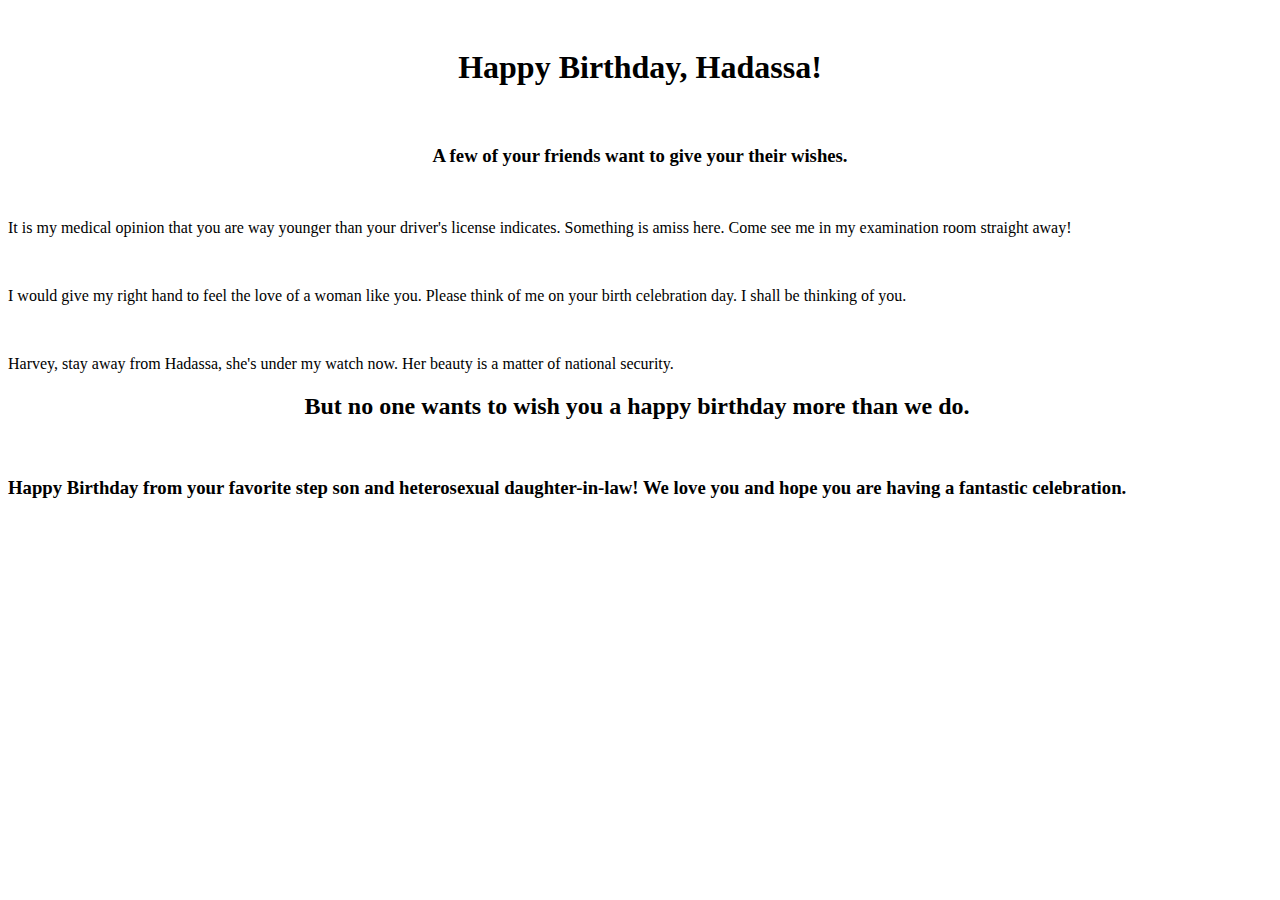
==== index.html @ e03aa289 "website" ====
<!DOCTYPE html>
<html lang="en">

<head>
    <meta charset="utf-8">
    <meta http-equiv="X-UA-Compatible" content="IE=edge">
    <meta name="viewport" content="width=device-width, initial-scale=1.0">
    <meta name="description" content="">
    <meta name="author" content="">
    <link rel="shortcut icon" href="../../docs-assets/ico/favicon.png">

    <title>Justified Nav Template for Bootstrap</title>

    <!-- Bootstrap core CSS -->
    <link href="bootstrap/css/bootstrap.css" rel="stylesheet">

    <!-- Custom styles for this template -->
    <link href="justified-nav.css" rel="stylesheet">

    <!-- HTML5 shim and Respond.js IE8 support of HTML5 elements and media queries -->
    <!--[if lt IE 9]>
      <script src="https://oss.maxcdn.com/libs/html5shiv/3.7.0/html5shiv.js"></script>
      <script src="https://oss.maxcdn.com/libs/respond.js/1.3.0/respond.min.js"></script>
    <![endif]-->
</head>

<body>

    <div class="container">

        <div class="masthead">


        </div>

        <!-- Jumbotron -->
        <div class="jumbotron">
            <h1>Happy Birthday, Hadassa!</h1>
            <p>
                <br>
            </p>
            <h3>A few of your friends want to give your their wishes.</h3>
            <p></p>
        </div>

        <!-- Example row of columns -->


        <!-- Site footer -->


        <div class="row">
            <div class="col-sm-6 col-md-4">
                <div class="thumbnail">
                    <img src="http://4.bp.blogspot.com/-NwAAEV0ZN6U/T2zyvvCZqoI/AAAAAAAAAEc/LFcv1ha3m2A/s1600/11329_113036_DOC_MARTIN_EP8_08.jpg" alt="">
                    <div class="caption">
                        <p>It is my medical opinion that you are way younger than your driver's license indicates. Something is amiss here. Come see me in my examination room straight away!</p>
                        <p></p>
                    </div>
                </div>
            </div>
            <div class="col-sm-6 col-md-4">
                <div class="thumbnail">
                    <img src="http://cdn2.vox-cdn.com/assets/4234797/Gwardzista_jaime.jpg" alt="">
                    <div class="caption">
                        <p>I would give my right hand to feel the love of a woman like you. Please think of me on your birth celebration day. I shall be thinking of you.</p>
                        <p></p>
                    </div>
                </div>
            </div>
            <div class="col-sm-6 col-md-4">
                <div class="thumbnail">
                    <img src="http://static.tvgcdn.net/MediaBin/Galleries/Shows/M_R/Mi_Mp/MI5/season1/mi-penryjones5.jpg" alt="">
                    <div class="caption">
                        <p>Harvey, stay away from Hadassa, she's under my watch now. Her beauty is a matter of national security.</p>
                        <p></p>
                    </div>
                </div>
            </div>
            <div class="col-sm-6 col-md-4"></div>
            <div class="col-sm-6 col-md-4"></div>
        </div>

    </div>
    <!-- /container -->


    <!-- Bootstrap core JavaScript
    ================================================== -->
    <!-- Placed at the end of the document so the pages load faster -->
    <script src="https://code.jquery.com/jquery-1.10.2.min.js"></script>





    <div class="row">
        <div class="jumbotron">
            <h2>But no one wants to wish you a happy birthday more than we do.&nbsp;</h2> 
            <p></p>
        </div>
        <div class="col-sm-6 col-md-4"></div>
        <div class="col-sm-6 col-md-4">
            <div class="thumbnail">
                <img src="file:///Users/mattjmorris/Dropbox/Camera%20Uploads/2013-09-06%2020.27.42.jpg" alt="">
                <div class="caption">
                    <h3 class="text-center">Happy Birthday from your favorite step son and heterosexual daughter-in-law! We love you and hope you are having a fantastic celebration.</h3> 
                    <p></p>
                </div>
            </div>
        </div>
    </div>
</body>

</html>
---- justified-nav.css ----
body {
  padding-top: 20px;
}

.footer {
  border-top: 1px solid #eee;
  margin-top: 40px;
  padding-top: 40px;
  padding-bottom: 40px;
}

/* Main marketing message and sign up button */
.jumbotron {
  text-align: center;
  background-color: transparent;
}
.jumbotron .btn {
  font-size: 21px;
  padding: 14px 24px;
}

/* Customize the nav-justified links to be fill the entire space of the .navbar */

.nav-justified {
  background-color: #eee;
  border-radius: 5px;
  border: 1px solid #ccc;
}
.nav-justified > li > a {
  margin-bottom: 0;
  padding-top: 15px;
  padding-bottom: 15px;
  color: #777;
  font-weight: bold;
  text-align: center;
  border-bottom: 1px solid #d5d5d5;
  background-color: #e5e5e5; /* Old browsers */
  background-repeat: repeat-x; /* Repeat the gradient */
  background-image: -moz-linear-gradient(top, #f5f5f5 0%, #e5e5e5 100%); /* FF3.6+ */
  background-image: -webkit-gradient(linear, left top, left bottom, color-stop(0%,#f5f5f5), color-stop(100%,#e5e5e5)); /* Chrome,Safari4+ */
  background-image: -webkit-linear-gradient(top, #f5f5f5 0%,#e5e5e5 100%); /* Chrome 10+,Safari 5.1+ */
  background-image: -o-linear-gradient(top, #f5f5f5 0%,#e5e5e5 100%); /* Opera 11.10+ */
  filter: progid:DXImageTransform.Microsoft.gradient( startColorstr='#f5f5f5', endColorstr='#e5e5e5',GradientType=0 ); /* IE6-9 */
  background-image: linear-gradient(top, #f5f5f5 0%,#e5e5e5 100%); /* W3C */
}
.nav-justified > .active > a,
.nav-justified > .active > a:hover,
.nav-justified > .active > a:focus {
  background-color: #ddd;
  background-image: none;
  box-shadow: inset 0 3px 7px rgba(0,0,0,.15);
}
.nav-justified > li:first-child > a {
  border-radius: 5px 5px 0 0;
}
.nav-justified > li:last-child > a {
  border-bottom: 0;
  border-radius: 0 0 5px 5px;
}

@media (min-width: 768px) {
  .nav-justified {
    max-height: 52px;
  }
  .nav-justified > li > a {
    border-left: 1px solid #fff;
    border-right: 1px solid #d5d5d5;
  }
  .nav-justified > li:first-child > a {
    border-left: 0;
    border-radius: 5px 0 0 5px;
  }
  .nav-justified > li:last-child > a {
    border-radius: 0 5px 5px 0;
    border-right: 0;
  }
}

/* Responsive: Portrait tablets and up */
@media screen and (min-width: 768px) {
  /* Remove the padding we set earlier */
  .masthead,
  .marketing,
  .footer {
    padding-left: 0;
    padding-right: 0;
  }
}
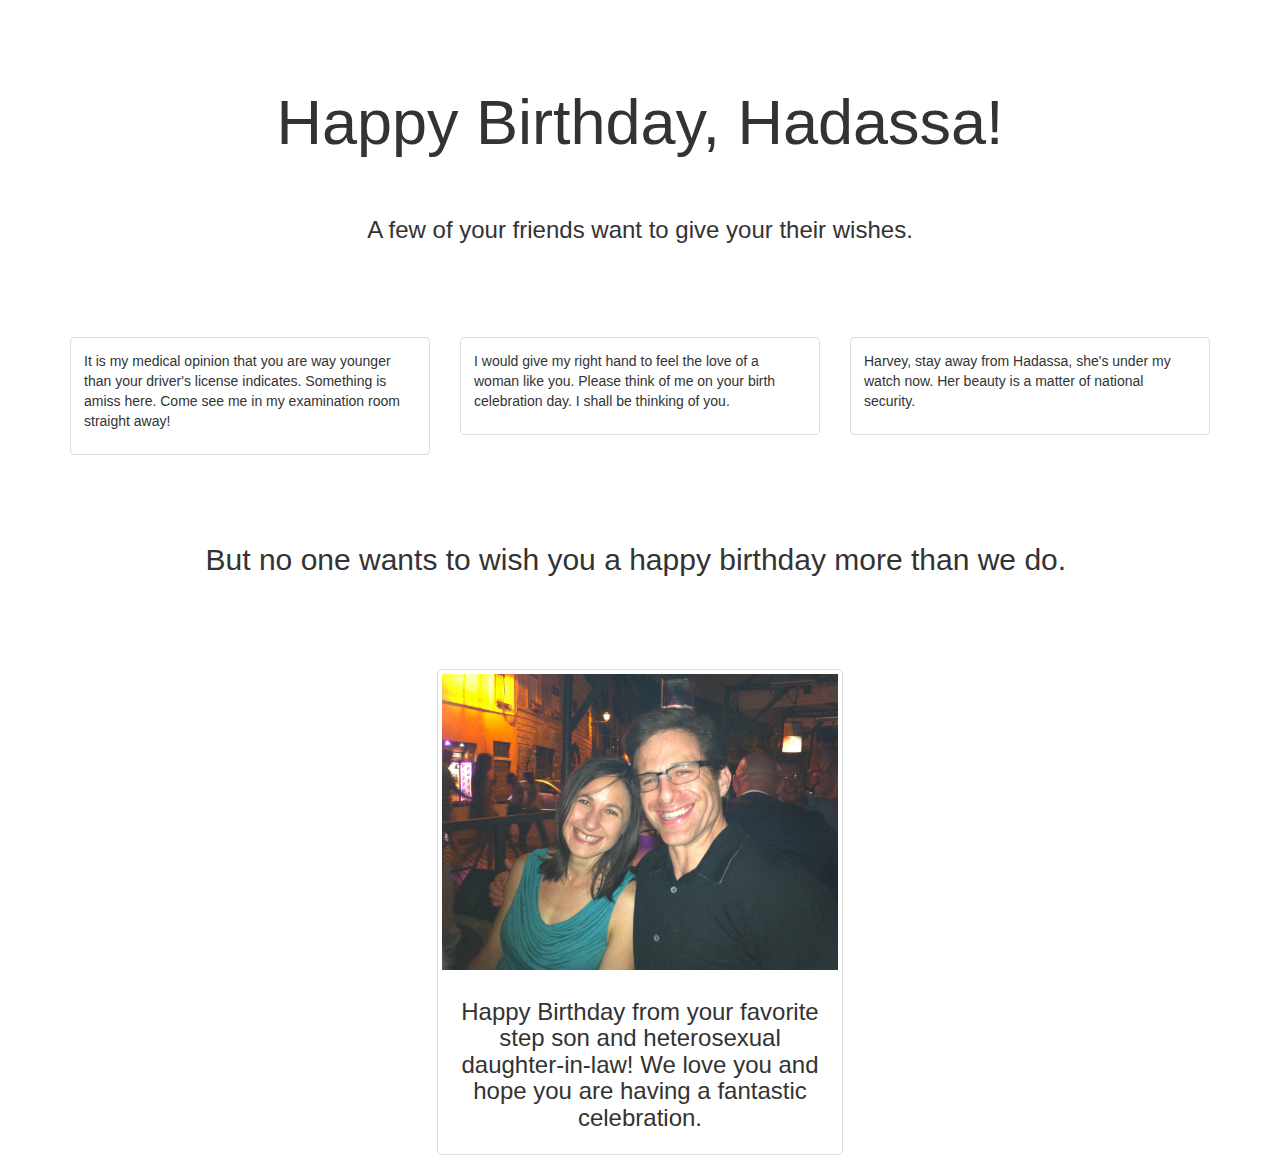
==== commit 824ae8ac: "fix title" ====
--- a/index.html
+++ b/index.html
@@ -9,7 +9,7 @@
     <meta name="author" content="">
     <link rel="shortcut icon" href="../../docs-assets/ico/favicon.png">
 
-    <title>Justified Nav Template for Bootstrap</title>
+    <title>Hadassa's Birthday!!!</title>
 
     <!-- Bootstrap core CSS -->
     <link href="bootstrap/css/bootstrap.css" rel="stylesheet">
@@ -102,7 +102,7 @@
         <div class="col-sm-6 col-md-4"></div>
         <div class="col-sm-6 col-md-4">
             <div class="thumbnail">
-                <img src="file:///Users/mattjmorris/Dropbox/Camera%20Uploads/2013-09-06%2020.27.42.jpg" alt="">
+                <img src="2013-09-06%2020.27.42.jpg" alt="">
                 <div class="caption">
                     <h3 class="text-center">Happy Birthday from your favorite step son and heterosexual daughter-in-law! We love you and hope you are having a fantastic celebration.</h3> 
                     <p></p>
@@ -110,6 +110,8 @@
             </div>
         </div>
     </div>
+
+
 </body>
 
 </html>